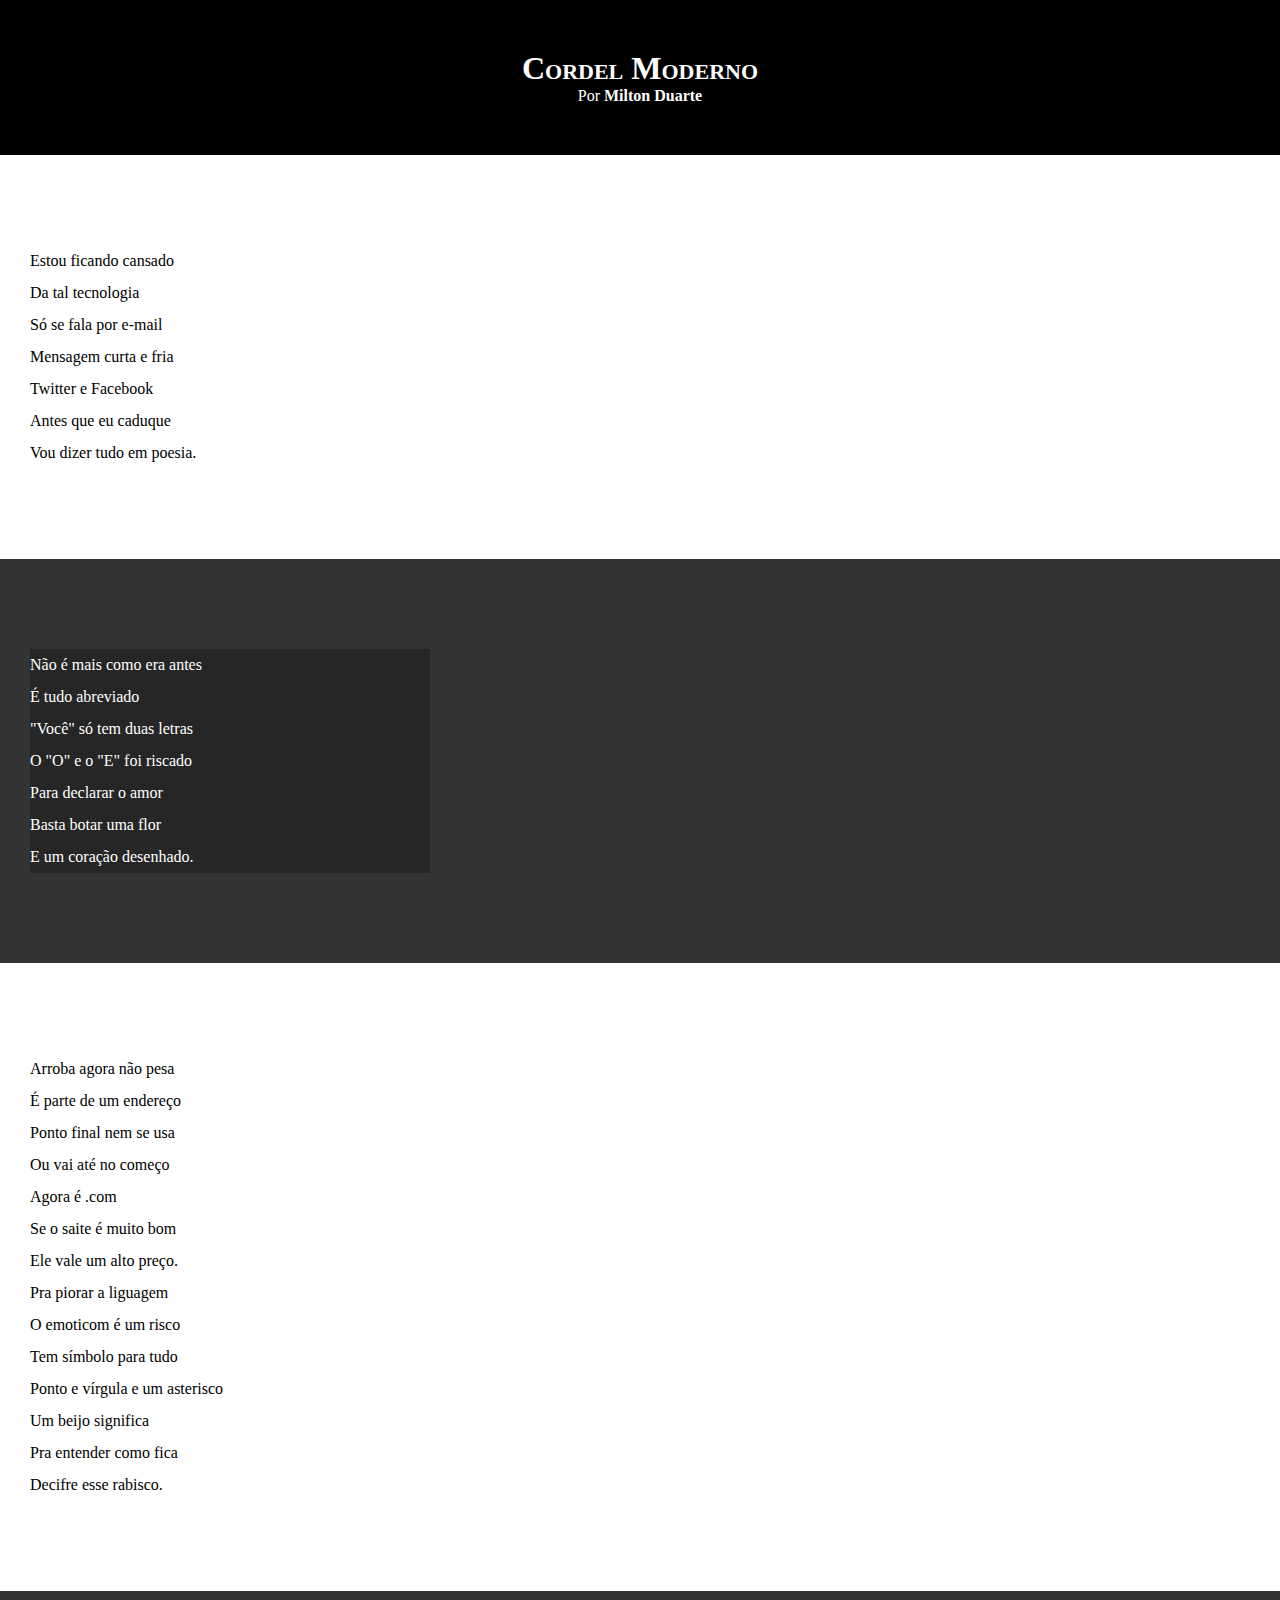
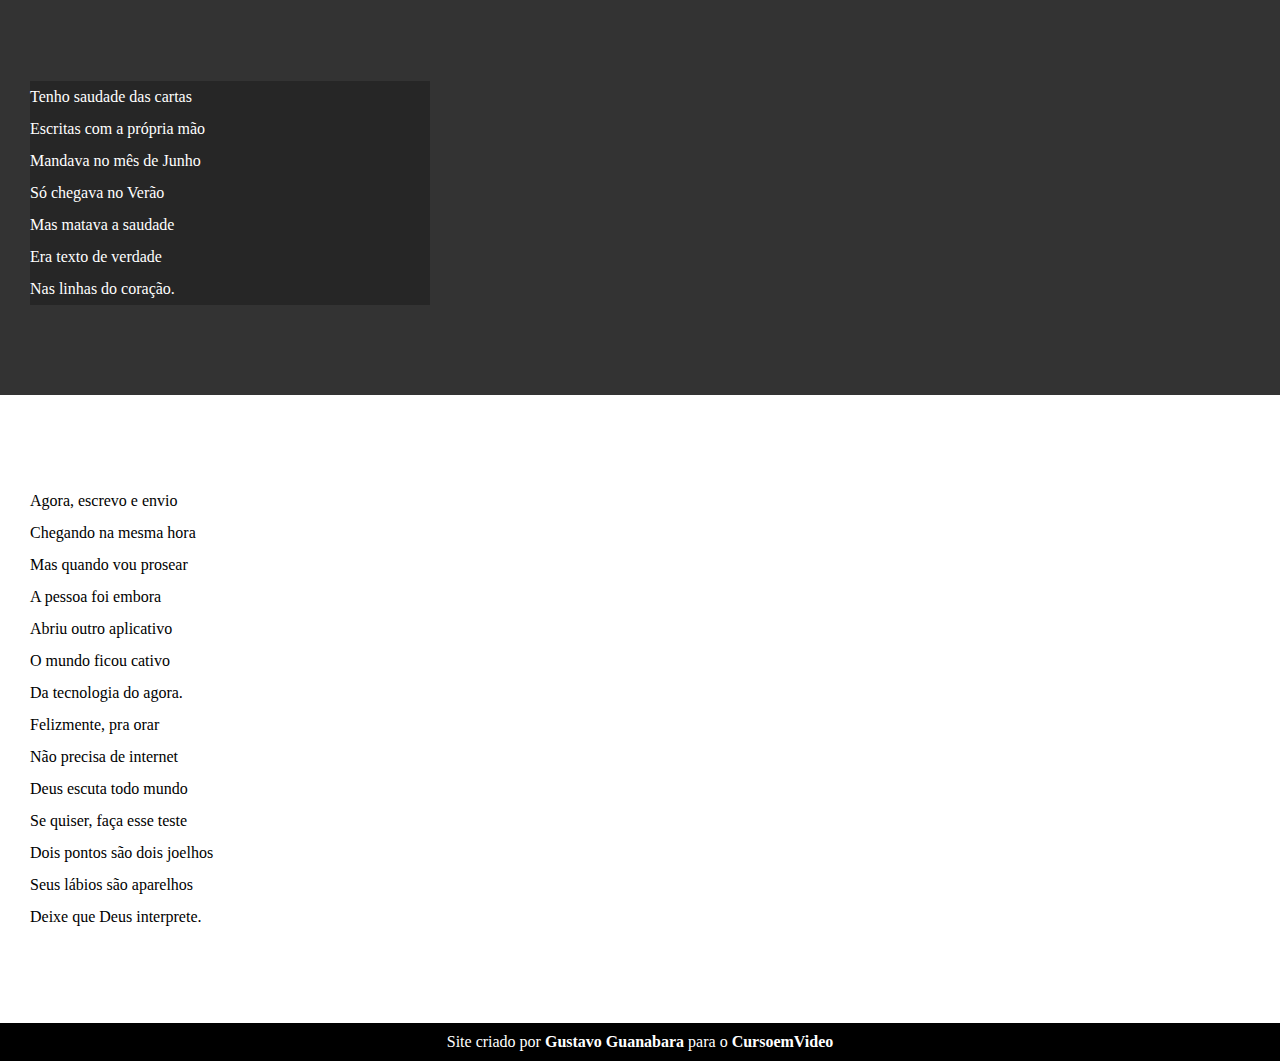
==== desafio12/index.html @ a75bcca2 "atualização desafio" ====
<!DOCTYPE html>
<html lang="pt-br">
<head>
    <meta charset="UTF-8">
    <meta http-equiv="X-UA-Compatible" content="IE=edge">
    <meta name="viewport" content="width=device-width, initial-scale=1.0">
    <title>Cordel Moderno</title>
    <link rel="stylesheet" href="estilo/style.css">
</head>
<body>
    <header>
        <h1>Cordel Moderno</h1>
        <p>Por <a href="https://www.recantodasletras.com.br/poesias/3186743" target="_blank">Milton Duarte</a></p>
    </header>


    <section class="normal">
        <p>
            Estou ficando cansado <br>
            Da tal tecnologia <br>
            Só se fala por e-mail <br>
            Mensagem curta e fria <br>
            Twitter e Facebook <br>
            Antes que eu caduque <br>
            Vou dizer tudo em poesia.
        </p>
    </section>
    
    <section class="imagem">
        <p>
            Não é mais como era antes <br>
            É tudo abreviado <br>
            "Você" só tem duas letras <br>
            O "O" e o "E" foi riscado <br>
            Para declarar o amor <br>
            Basta botar uma flor <br>
            E um coração desenhado.
        </p>
    </section>
       
    <section class="normal">
        <p>
            Arroba agora não pesa <br>
            É parte de um endereço <br>
            Ponto final nem se usa <br>
            Ou vai até no começo <br>
            Agora é .com <br>
            Se o saite é muito bom <br>
            Ele vale um alto preço. <br>
        </p>
        
        <p>
            Pra piorar a liguagem <br>
            O emoticom é um risco <br>
            Tem símbolo para tudo <br>
            Ponto e vírgula e um asterisco <br>
            Um beijo significa <br>
            Pra entender como fica <br>
            Decifre esse rabisco. <br>
        </p>
    </section>
        
    <section class="imagem">
        <p>
            Tenho saudade das cartas <br>
            Escritas com a própria mão <br>
            Mandava no mês de Junho <br>
            Só chegava no Verão <br>
            Mas matava a saudade <br>
            Era texto de verdade <br>
            Nas linhas do coração. <br>
        </p>
    </section>
      
    <section class="normal">
        <p>
            Agora, escrevo e envio <br>
            Chegando na mesma hora <br>
            Mas quando vou prosear <br>
            A pessoa foi embora <br>
            Abriu outro aplicativo <br>
            O mundo ficou cativo <br>
            Da tecnologia do agora. <br>
        </p>
        
        <p>
            Felizmente, pra orar <br>
            Não precisa de internet <br>
            Deus escuta todo mundo <br>
            Se quiser, faça esse teste <br>
            Dois pontos são dois joelhos <br>
            Seus lábios são aparelhos <br>
            Deixe que Deus interprete. <br>
        </p>
    </section>

    <footer>
        <p>Site criado por <a href="https://gustavoguanabara.github.io" target="_blank">Gustavo Guanabara</a> para o <a href="https://www.cursoemvideo.com" target="_blank">CursoemVideo</a></p>
    </footer>
    
</body>
</html>
---- desafio12/estilo/style.css ----
@charset "UTC-8";

* {
    margin: 0px;
    padding: 0px;
}

html, body {
    min-height: 100vh;
    background-color: darkgray;
}

header {
    background-color: black;
    color: white;
    text-align: center;
}

header > h1 {
    padding-top: 50px;
    font-variant: small-caps;
}

header > p {
    padding-bottom: 50px;
}

header a, footer a {
    color: white;
    text-decoration: none;
    font-weight: bolder;
}

header a:hover, footer a:hover {
    text-decoration: underline;
}

section {
    padding-top: 10vh;
    padding-bottom: 10vh;
    line-height: 2em;
    padding-left: 30px;
}

section.normal {
    background-color: white;
    color: black;
}

section.imagem {
    background-color: rgb(51, 51, 51);
    color: white;
}

section.imagem > p {
    width: 400px;
    background-color: rgba(0, 0, 0, 0.253);
}

footer {
    background-color: black;
    color: white;
    text-align: center;
    padding: 10px;
}
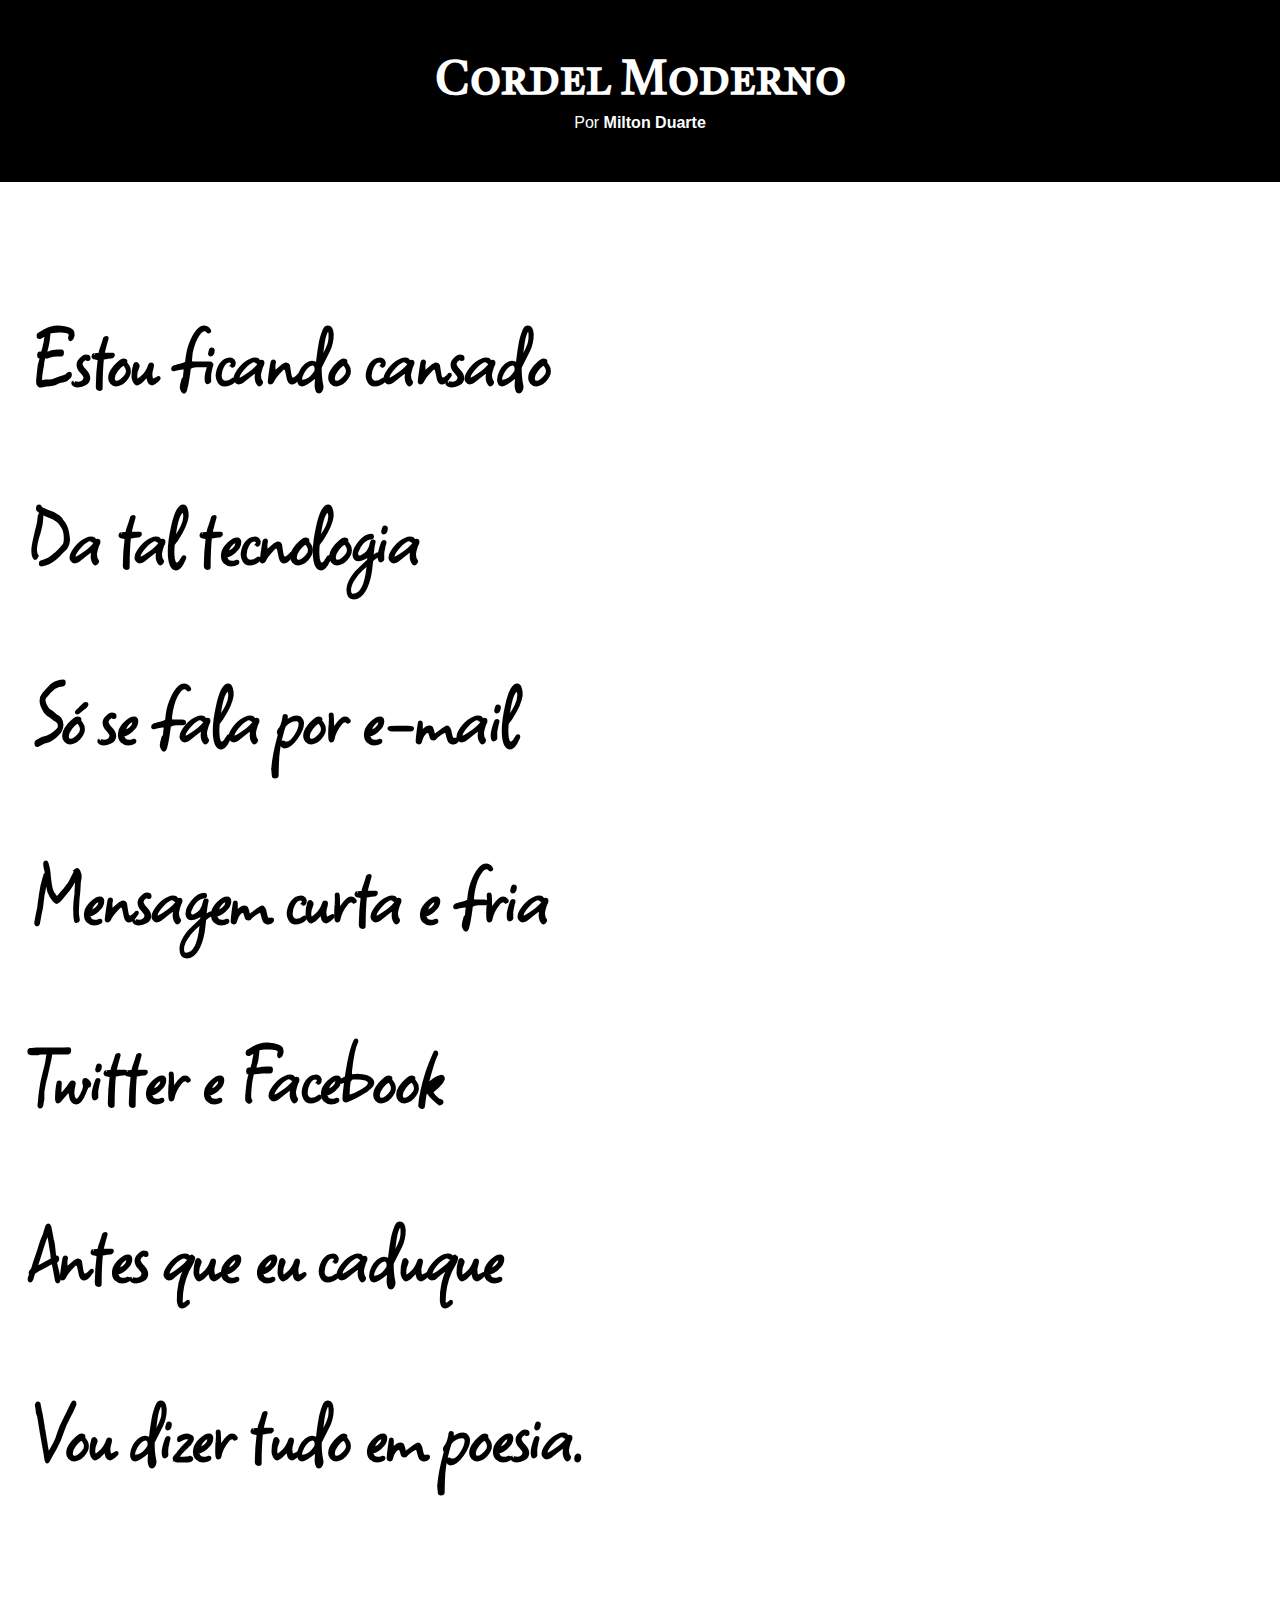
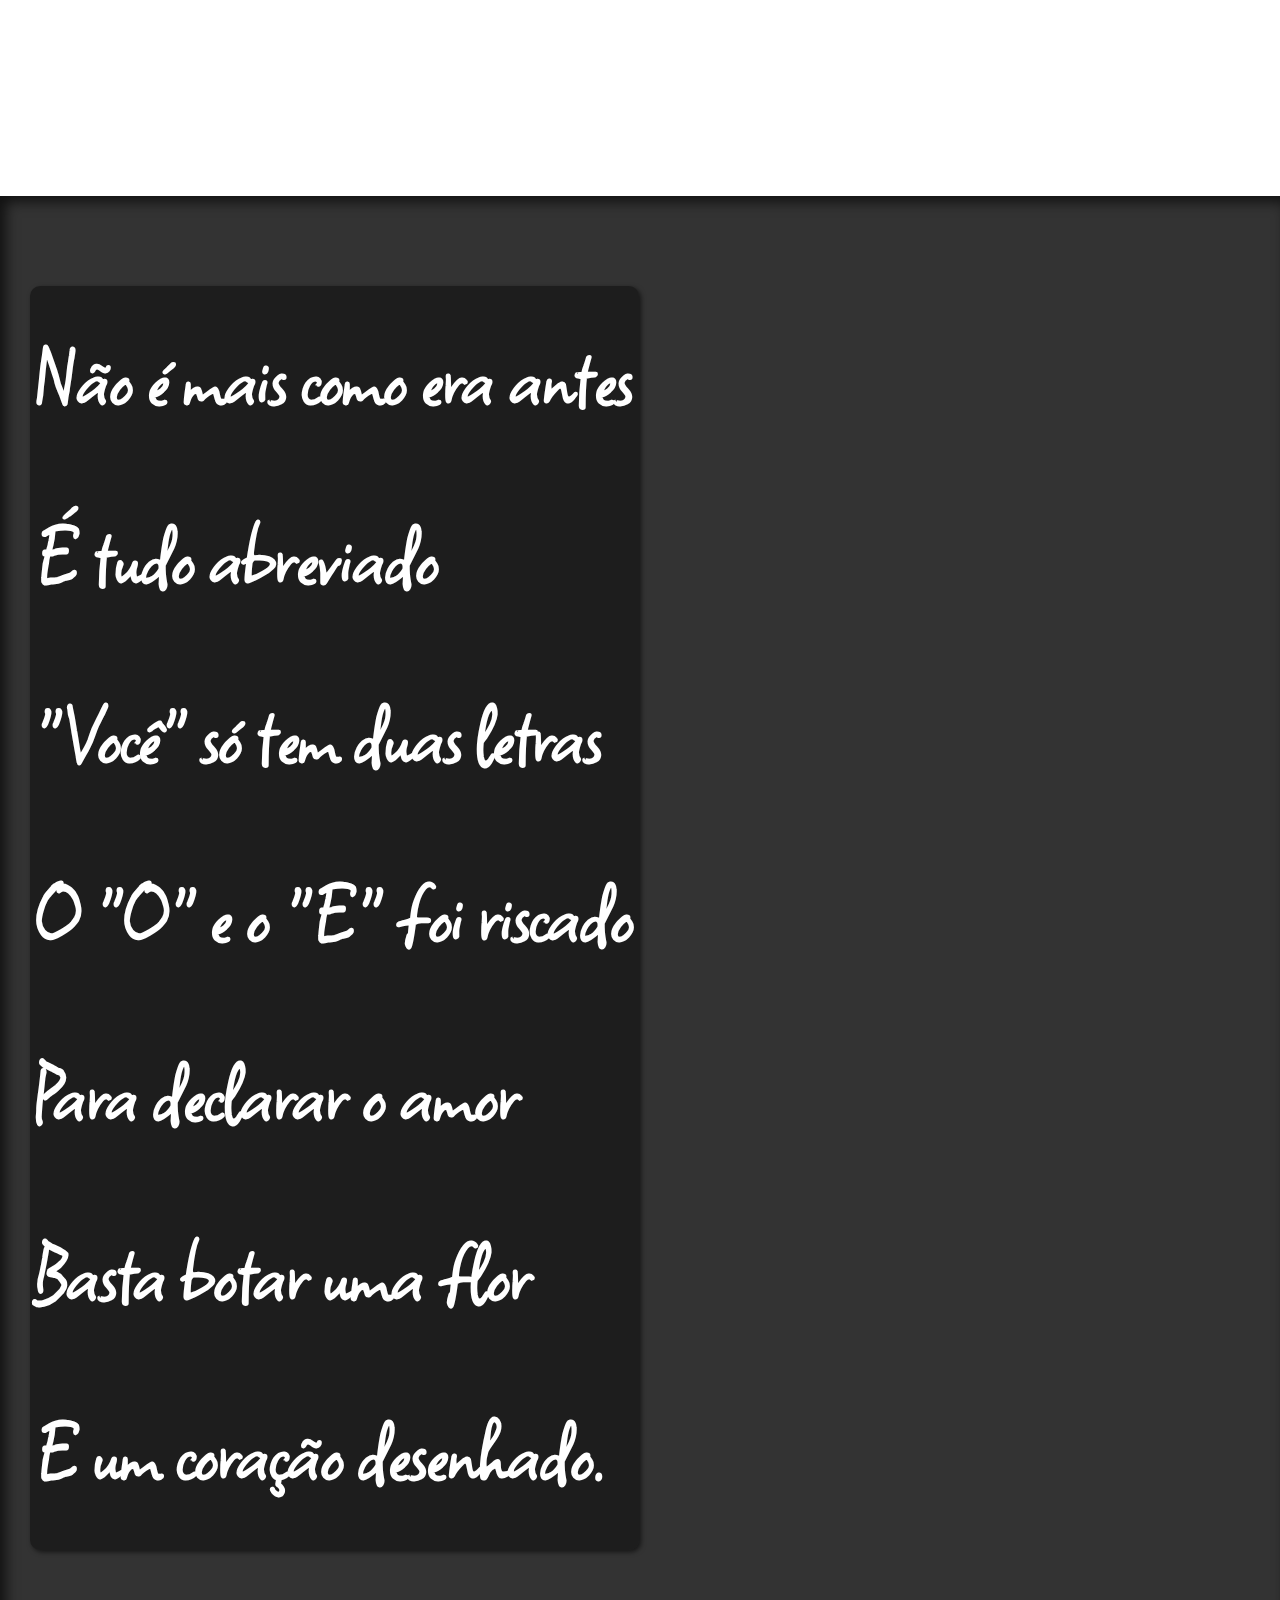
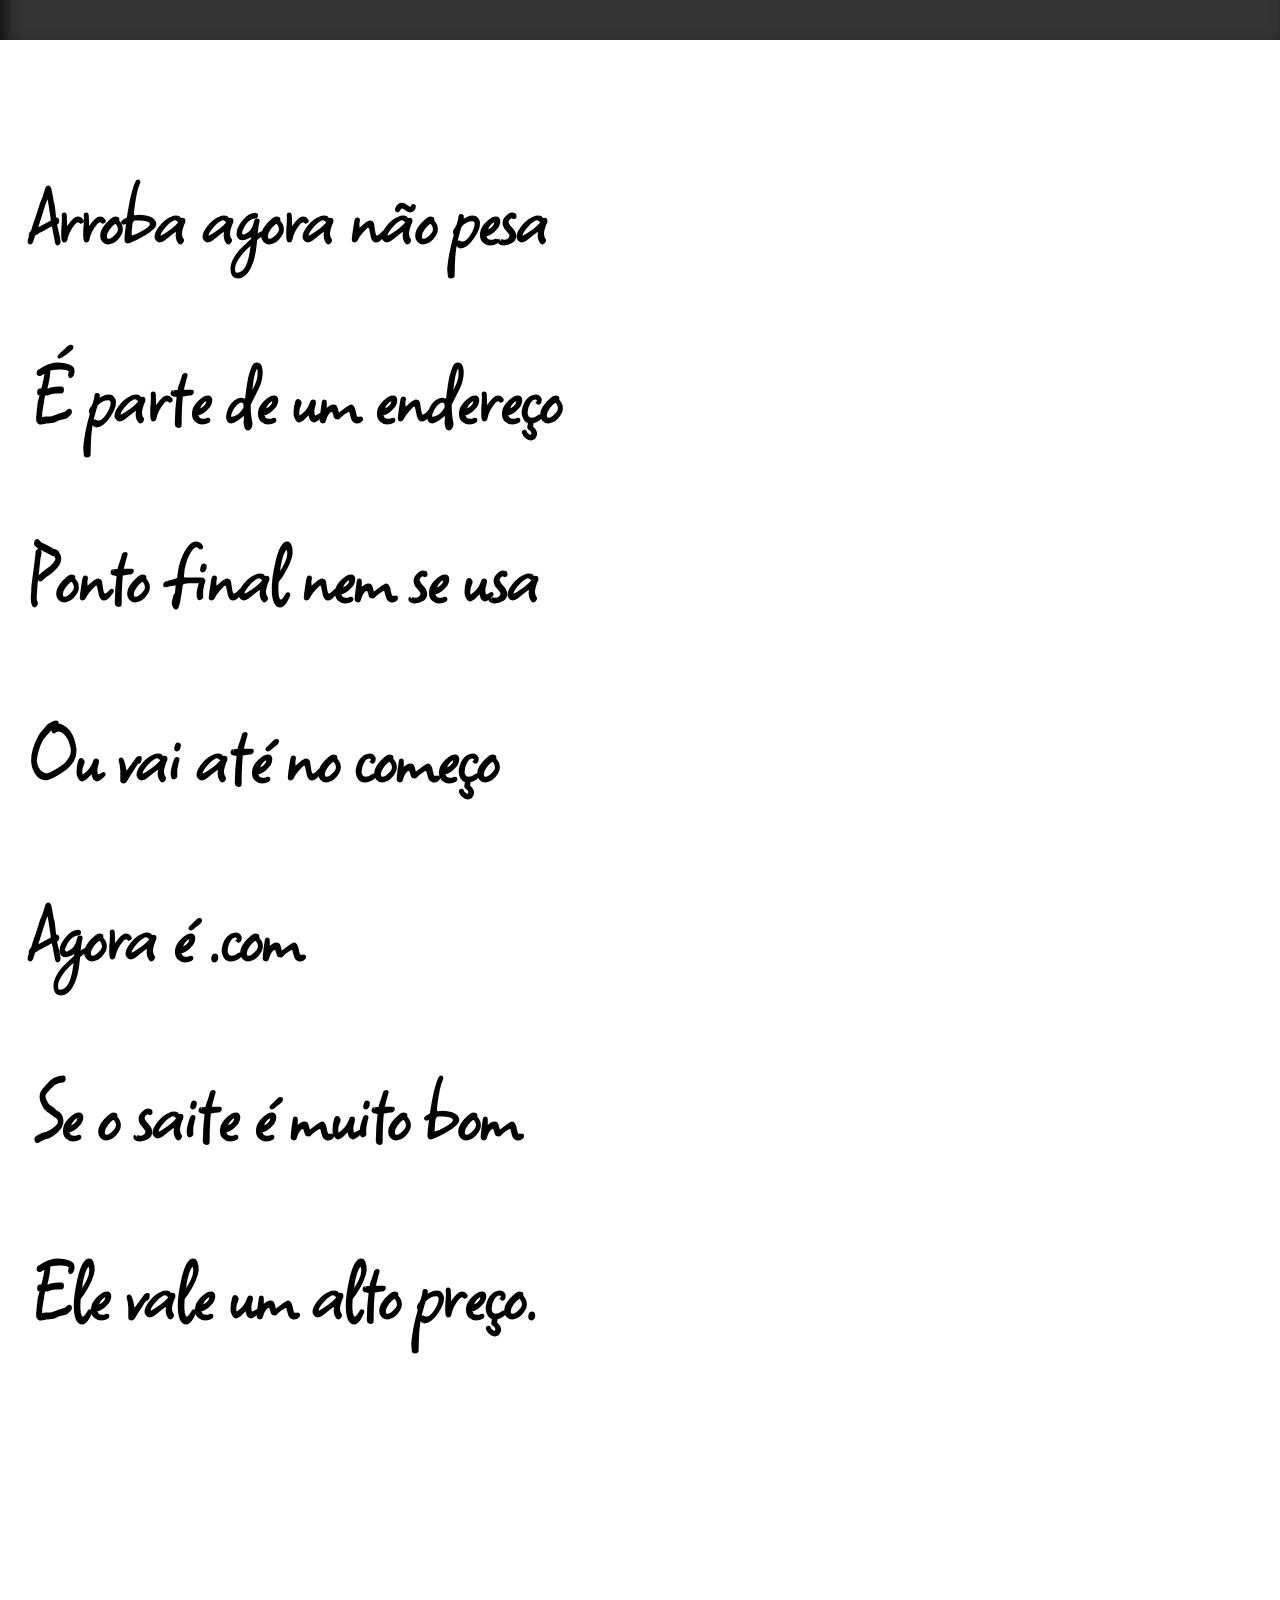
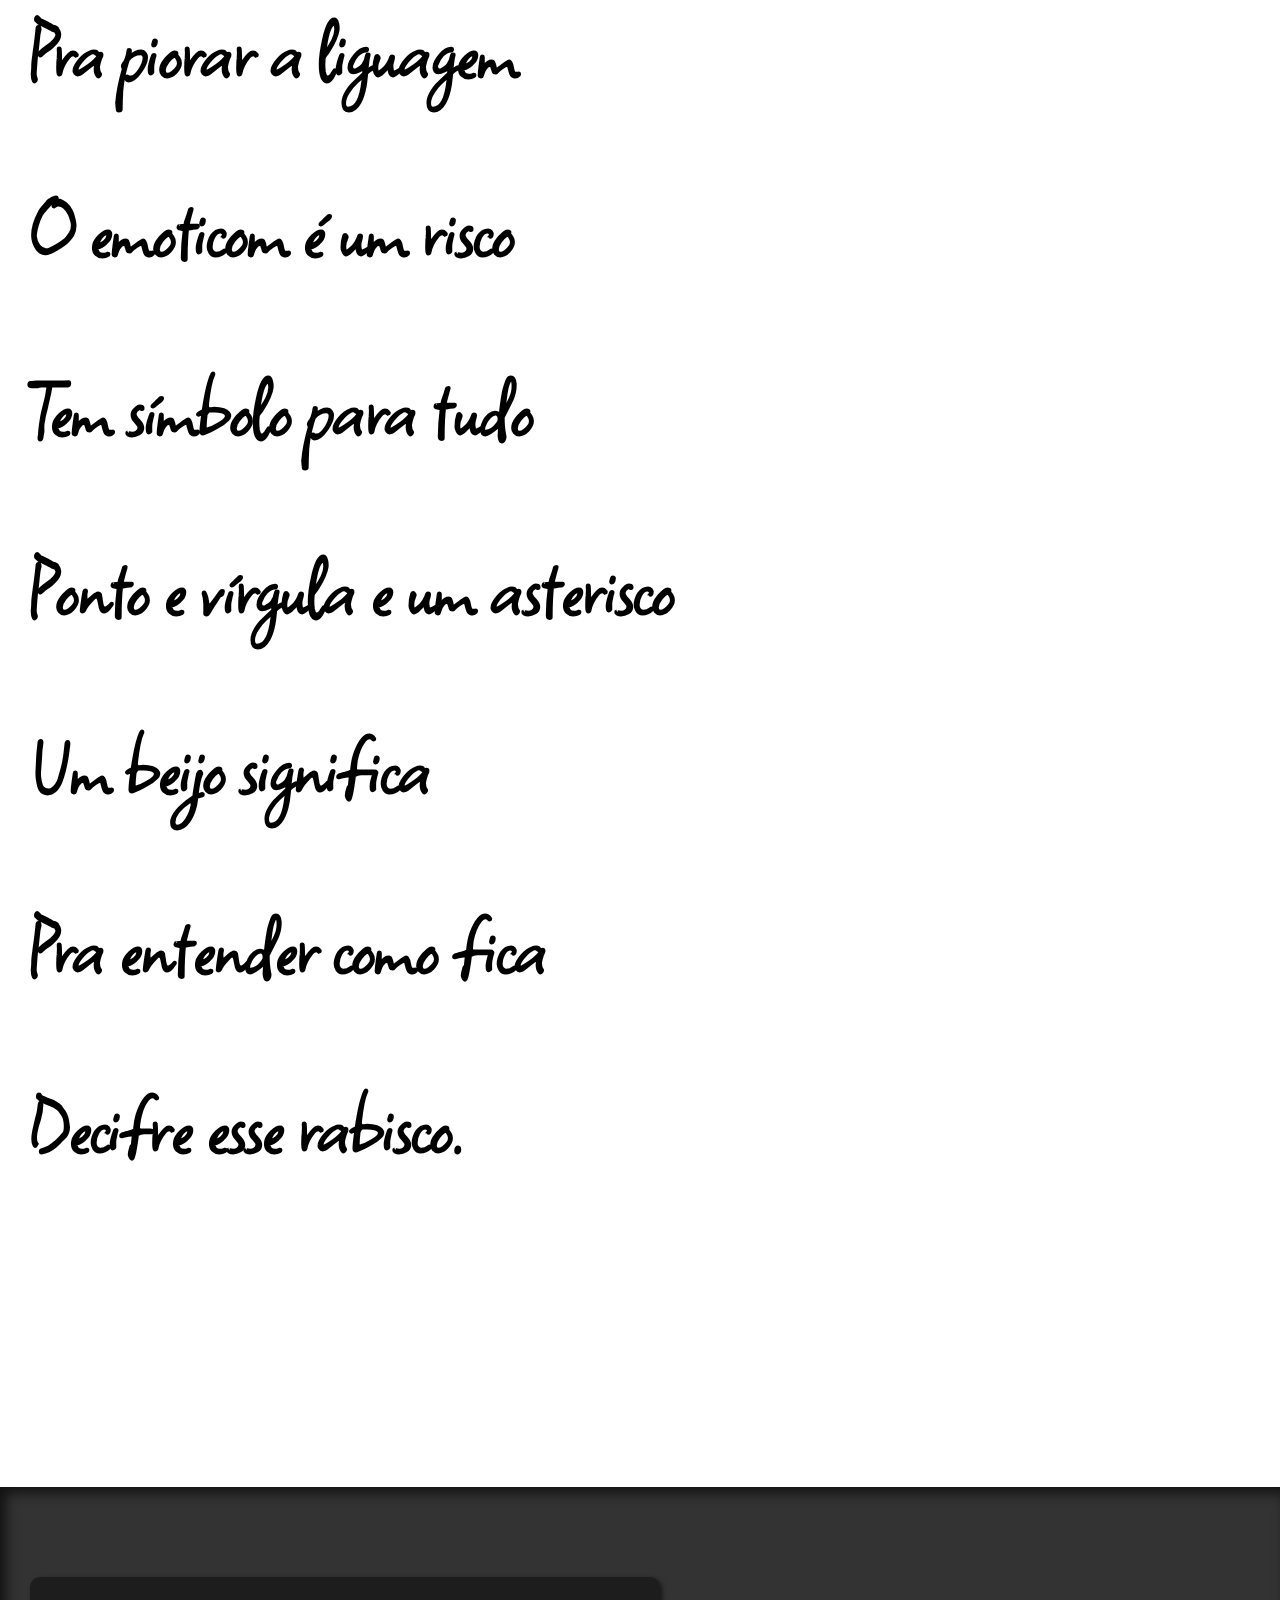
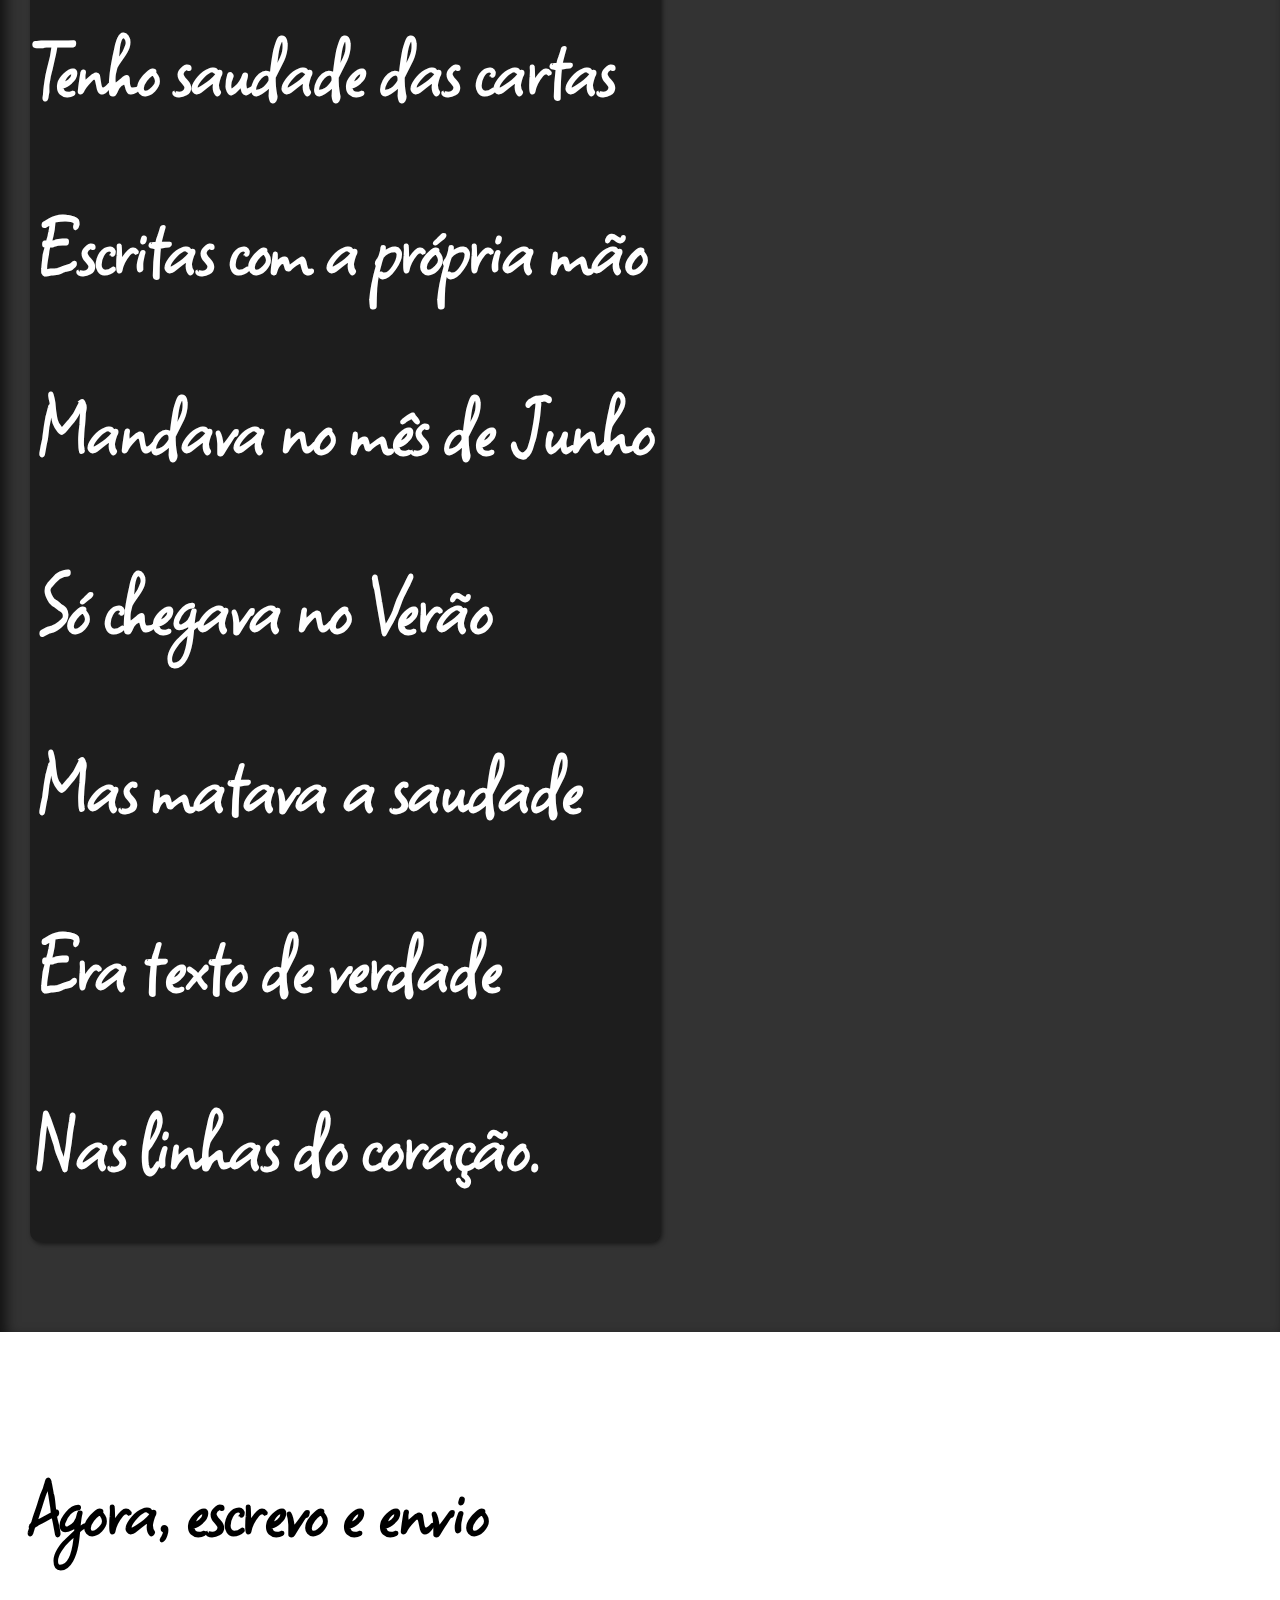
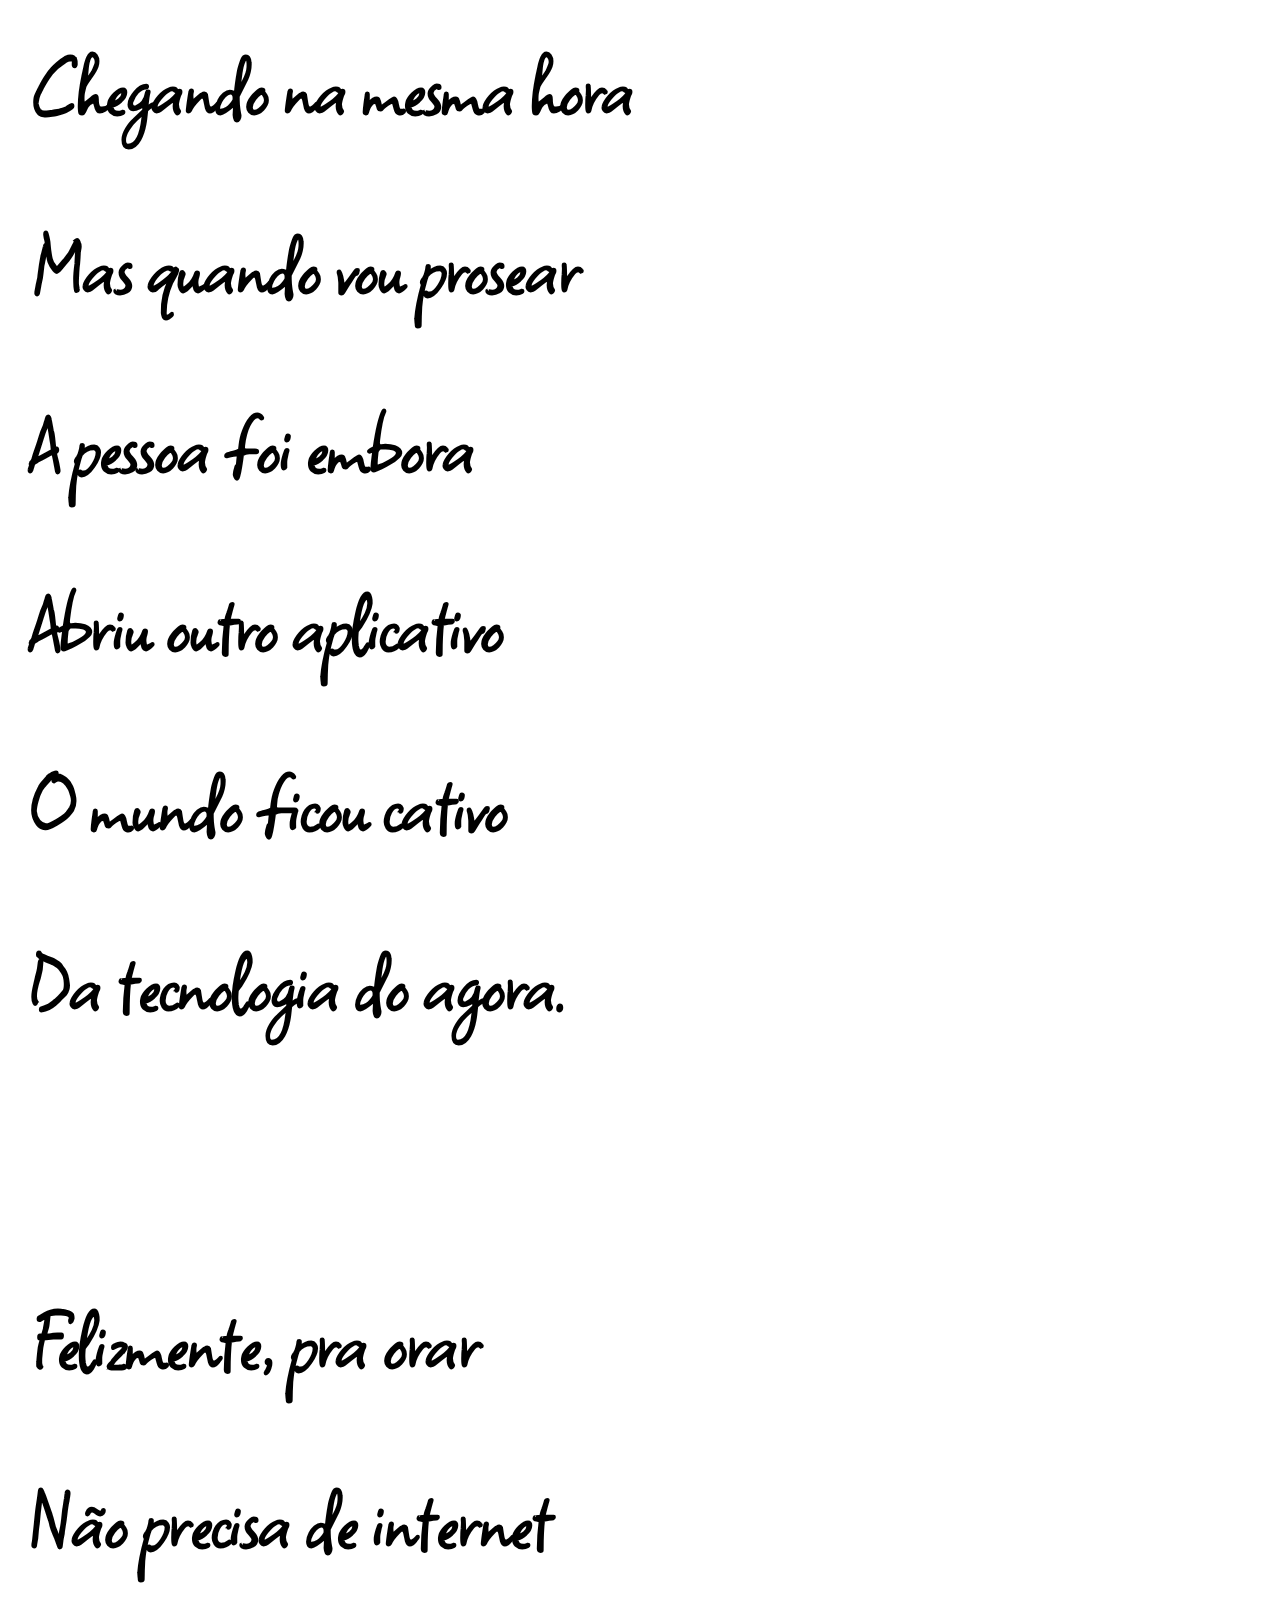
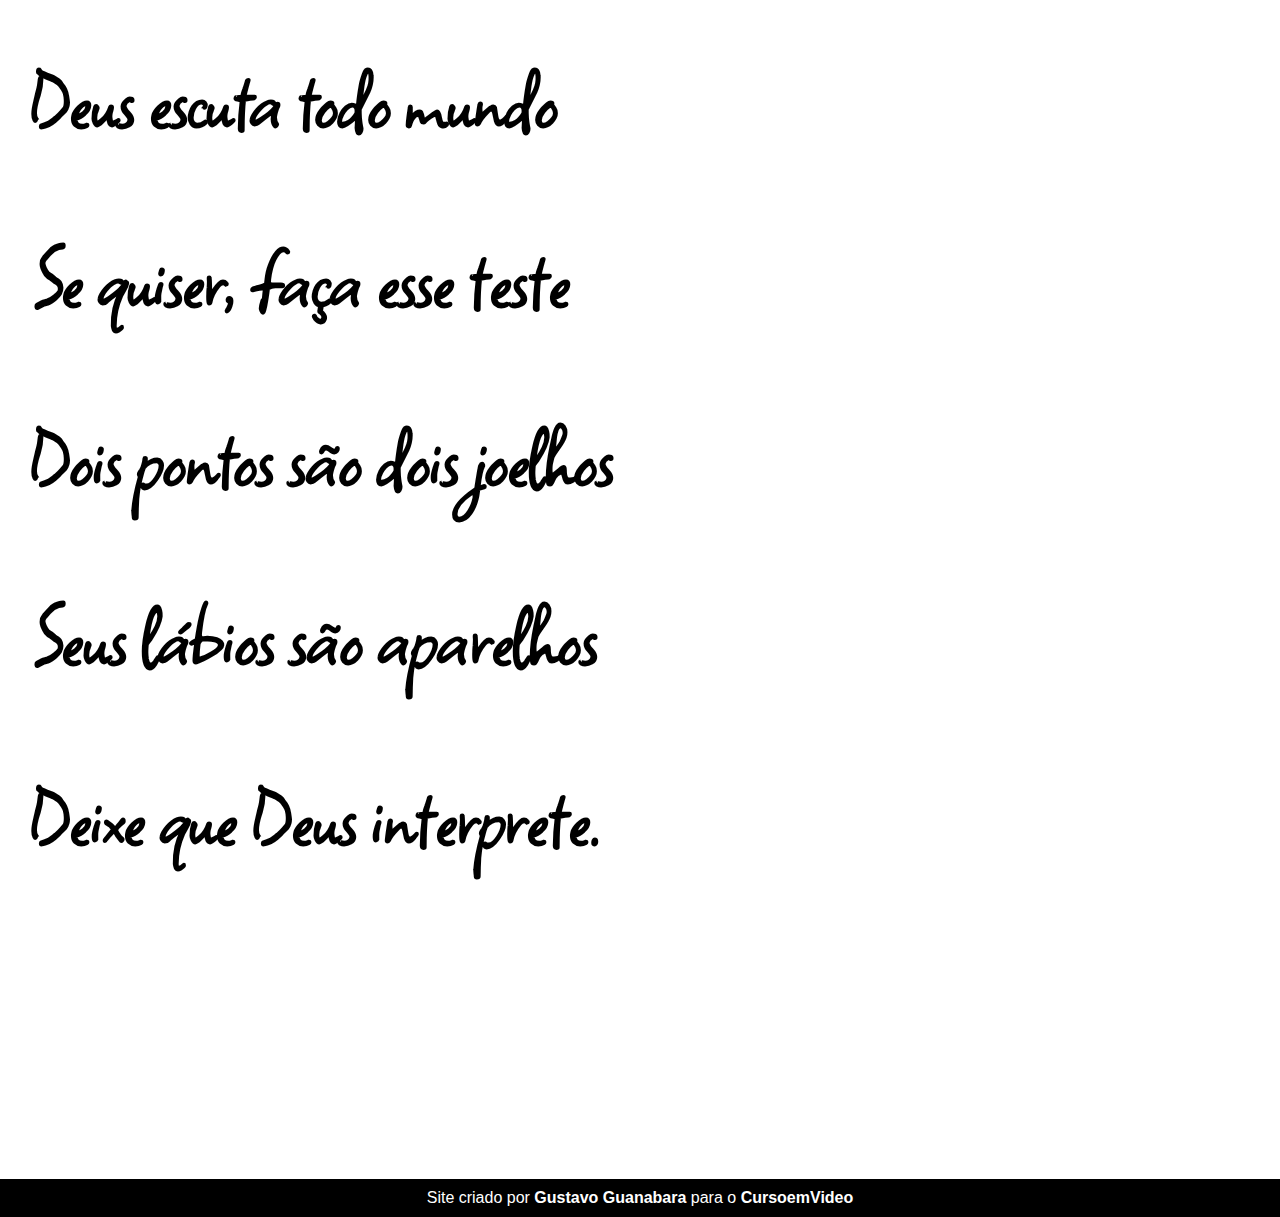
==== commit e5adf06c: "atualização parallax" ====
--- a/desafio12/index.html
+++ b/desafio12/index.html
@@ -26,7 +26,7 @@
         </p>
     </section>
     
-    <section class="imagem">
+    <section class="imagem" id="img01">
         <p>
             Não é mais como era antes <br>
             É tudo abreviado <br>
@@ -60,7 +60,7 @@
         </p>
     </section>
         
-    <section class="imagem">
+    <section class="imagem" id="img02">
         <p>
             Tenho saudade das cartas <br>
             Escritas com a própria mão <br>
--- a/desafio12/estilo/style.css
+++ b/desafio12/estilo/style.css
@@ -1,24 +1,39 @@
 @charset "UTC-8";
+
+@import url('https://fonts.googleapis.com/css2?family=Tiro+Bangla&display=swap');
+
+@import url('https://fonts.googleapis.com/css2?family=Square+Peg&display=swap');
+
+:root{
+    --fonte1: Verdana, Geneva,Tahoma, Sans-serif;
+    --fonte2: 'Tiro Bangla', serif;
+    --fonte3: 'Square Peg', cursive;
+}
 
 * {
     margin: 0px;
     padding: 0px;
+    font-size: 1em;
 }
 
 html, body {
     min-height: 100vh;
     background-color: darkgray;
+    font-family: var(--fonte1);
 }
 
 header {
     background-color: black;
     color: white;
     text-align: center;
+    
 }
 
 header > h1 {
     padding-top: 50px;
     font-variant: small-caps;
+    font-size: 3em;
+    font-family: var(--fonte2);
 }
 
 header > p {
@@ -40,6 +55,13 @@
     padding-bottom: 10vh;
     line-height: 2em;
     padding-left: 30px;
+    font-family: var(--fonte3);
+    font-size: 7vw;
+    font-weight: bolder;
+}
+
+section > p {
+    padding-bottom: 2em;
 }
 
 section.normal {
@@ -50,11 +72,27 @@
 section.imagem {
     background-color: rgb(51, 51, 51);
     color: white;
+    box-shadow: inset 6px 6px 13px 0px rgba(0, 0, 0, 0.664);
+    background-size: cover;
+    background-attachment: fixed;
 }
 
 section.imagem > p {
-    width: 400px;
-    background-color: rgba(0, 0, 0, 0.253);
+    display: inline-block;
+    padding: 5px;
+    background-color: rgba(0, 0, 0, 0.425);
+    border-radius: 10px;
+    box-shadow: 2px 2px 5px rgba(0, 0, 0, 0.589);
+}
+
+section#img01 {
+    background-image: url(../imagens/background001.jpg);
+    background-position: right center;
+}
+
+section#img02 {
+    background-image: url(../imagens/background002.jpg);
+    background-position: right center;
 }
 
 footer {
